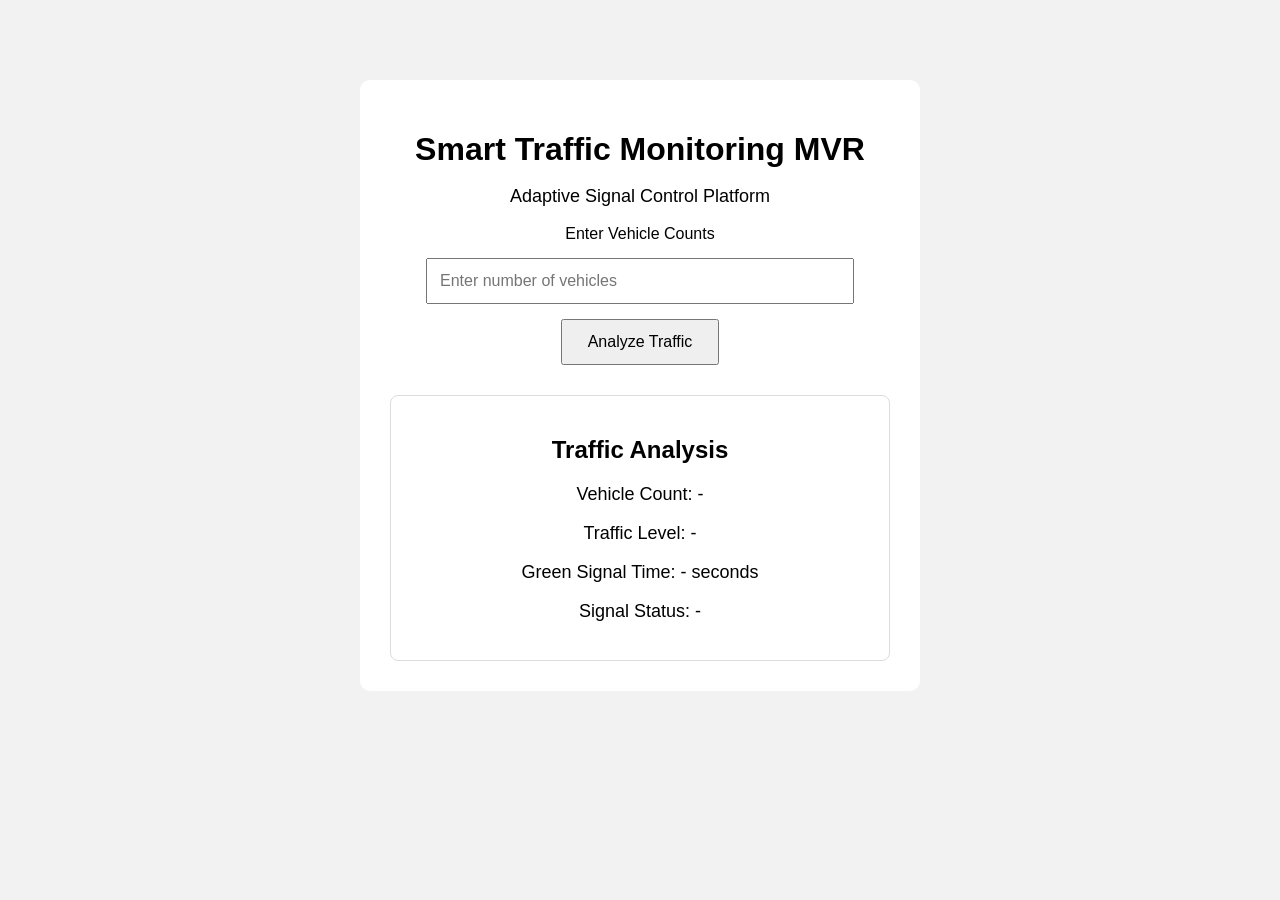
==== frontend/index.html @ 85811a8c "utr" ====
<!DOCTYPE html>
<html>
<head>
    <title>Smart Traffic Monitoring</title>
    <link rel="stylesheet" href="style.css">
</head>

<body>

    <div class="container">

        <h1>Smart Traffic Monitoring MVR</h1>
        <p>Adaptive Signal Control Platform</p>

        <label>Enter Vehicle Counts</label>

        <input type="number" id="vehicleCount" placeholder="Enter number of vehicles">

        <button onclick="analyzeTraffic()">Analyze Traffic</button>

        <div id="result">
            <h2>Traffic Analysis</h2>

            <p>Vehicle Count: <span id="count">-</span></p>
            <p>Traffic Level: <span id="level">-</span></p>
            <p>Green Signal Time: <span id="greenTime">-</span> seconds</p>
            <p>Signal Status: <span id="signal">-</span></p>
        </div>

    </div>

    <script src="script.js"></script>

</body>
</html>
---- frontend/style.css ----
body {
    font-family: Arial, sans-serif;
    background-color: #f2f2f2;
    margin: 0;
    padding: 0;
}

.container {
    width: 500px;
    margin: 80px auto;
    background: white;
    padding: 30px;
    border-radius: 10px;
    text-align: center;
}

h1 {
    margin-bottom: 5px;
}

p {
    font-size: 18px;
}

input {
    width: 80%;
    padding: 12px;
    margin: 15px 0;
    font-size: 16px;
}

button {
    padding: 12px 25px;
    font-size: 16px;
    cursor: pointer;
}

#result {
    margin-top: 30px;
    padding: 20px;
    border: 1px solid #ddd;
    border-radius: 8px;
}
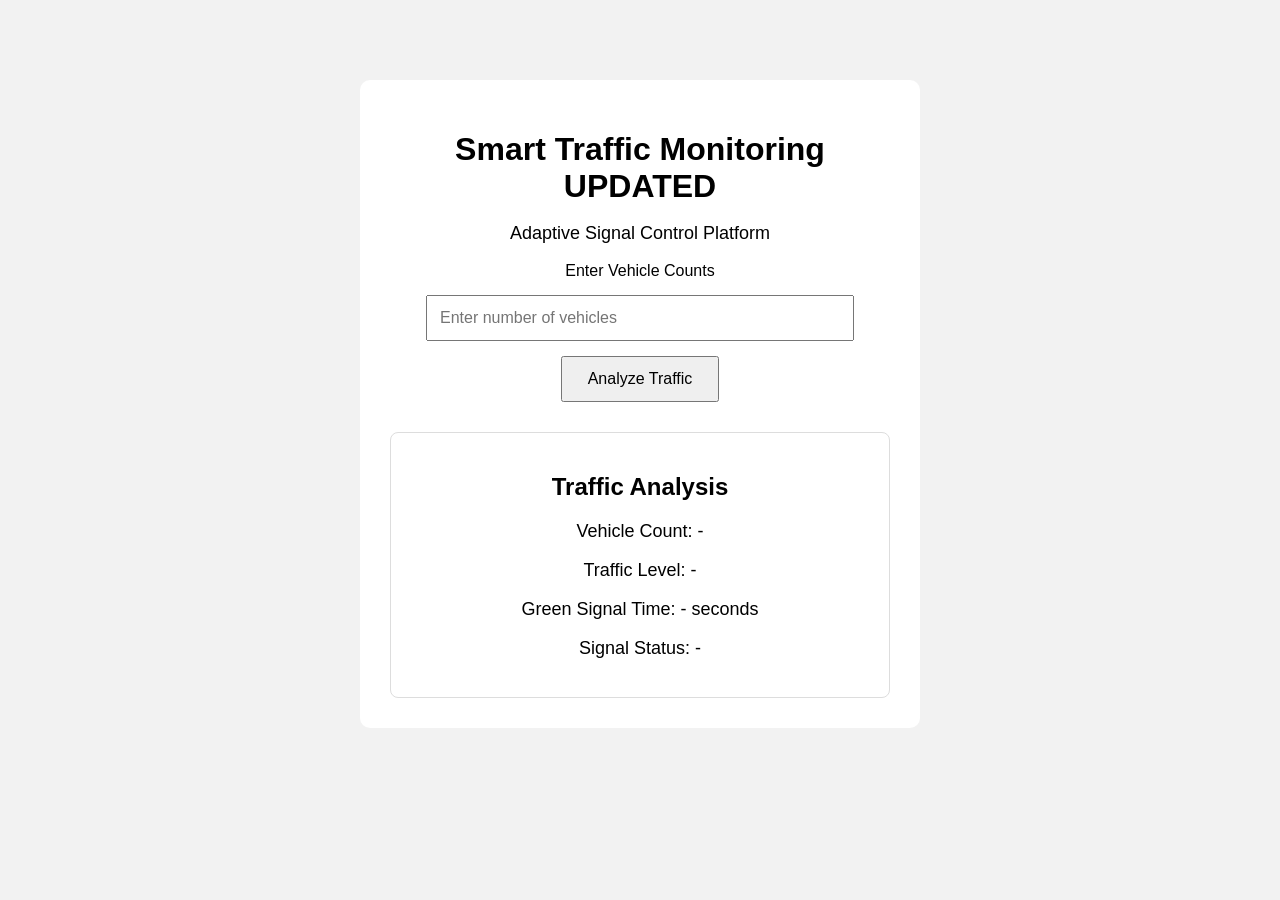
==== commit 7205ae6b: "thew" ====
--- a/frontend/index.html
+++ b/frontend/index.html
@@ -9,7 +9,7 @@
 
     <div class="container">
 
-        <h1>Smart Traffic Monitoring MVR</h1>
+        <h1>Smart Traffic Monitoring UPDATED</h1>
         <p>Adaptive Signal Control Platform</p>
 
         <label>Enter Vehicle Counts</label>
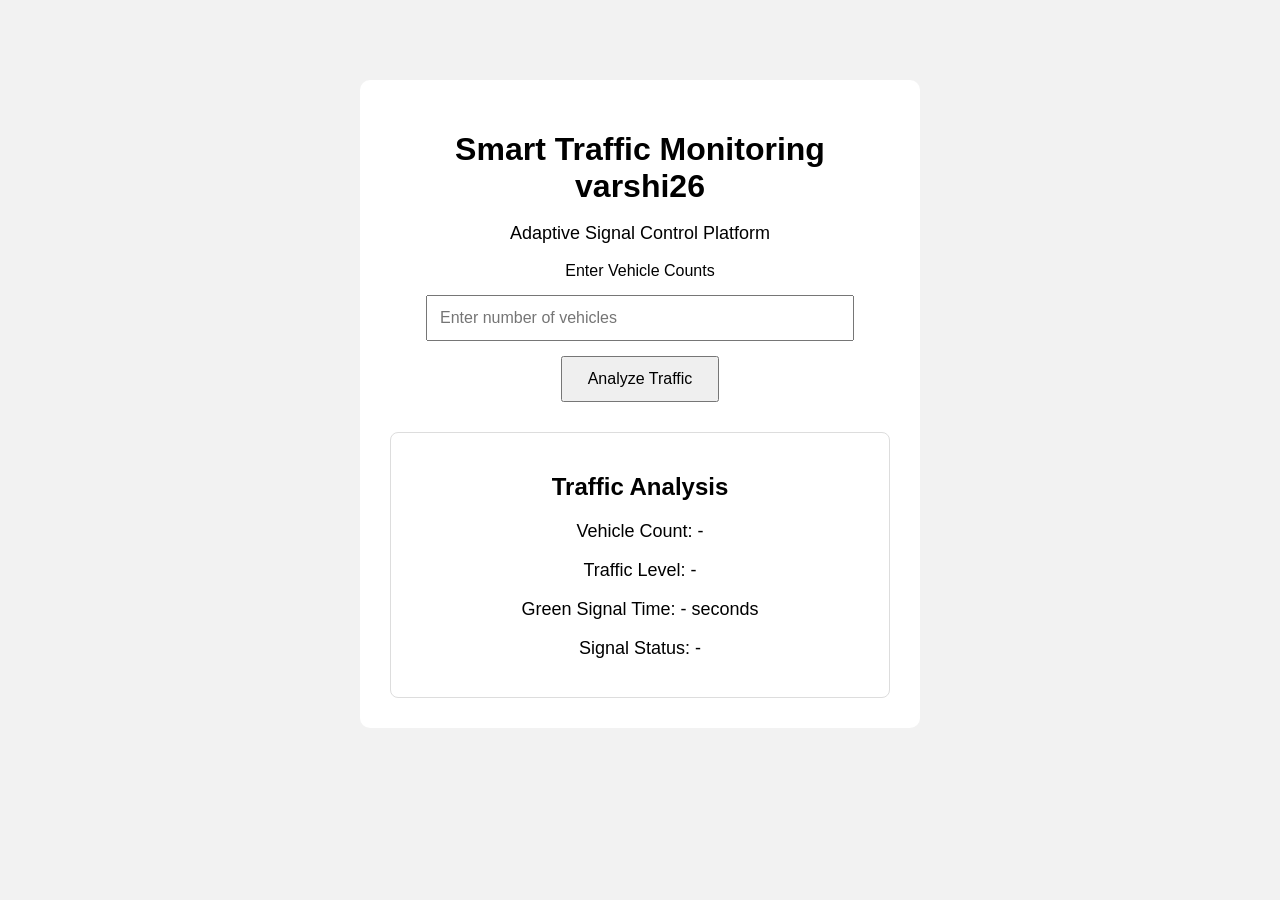
==== commit 15088876: "name26" ====
--- a/frontend/index.html
+++ b/frontend/index.html
@@ -9,7 +9,7 @@
 
     <div class="container">
 
-        <h1>Smart Traffic Monitoring UPDATED</h1>
+        <h1>Smart Traffic Monitoring varshi26</h1>
         <p>Adaptive Signal Control Platform</p>
 
         <label>Enter Vehicle Counts</label>
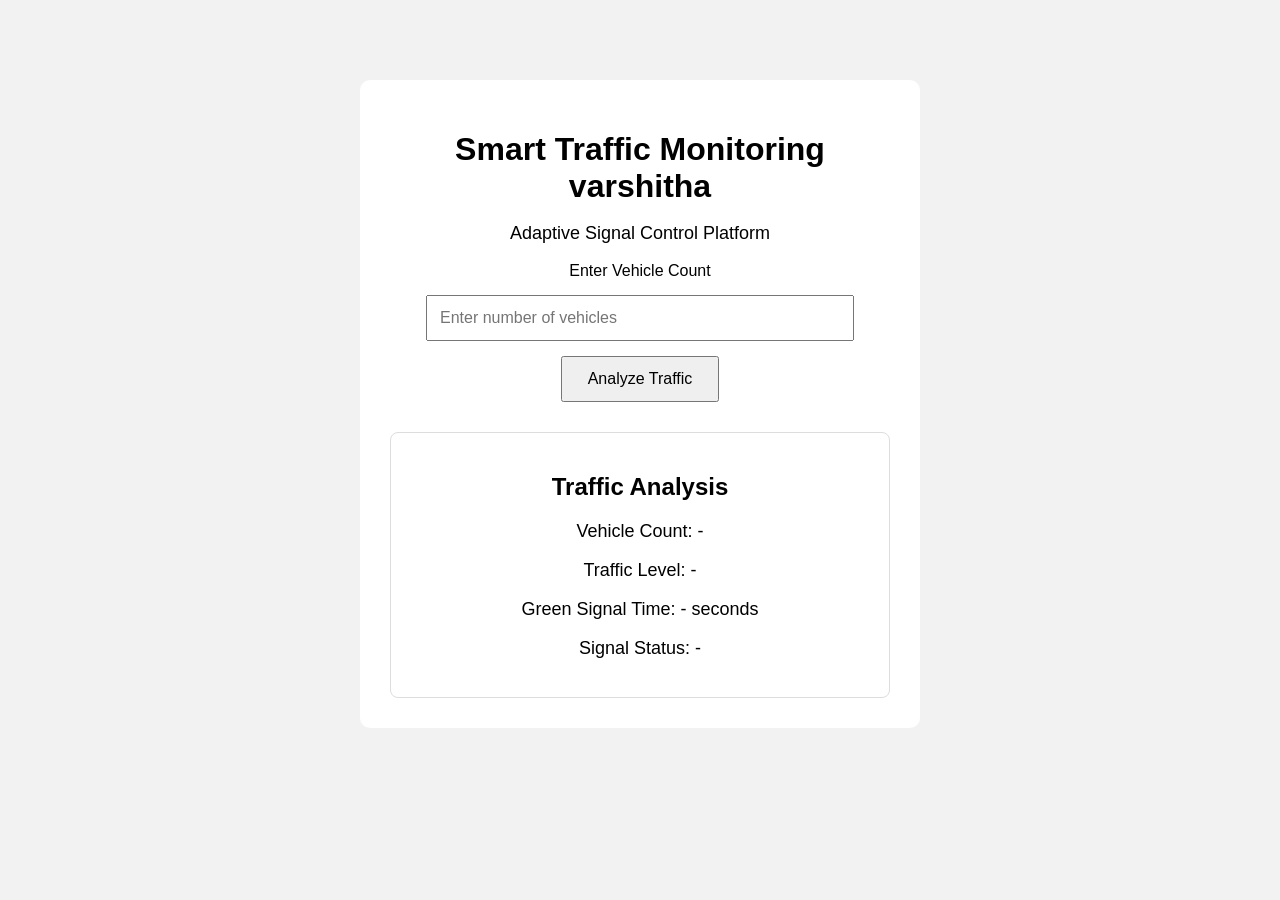
==== commit 7857f09b: "name7" ====
--- a/frontend/index.html
+++ b/frontend/index.html
@@ -9,10 +9,10 @@
 
     <div class="container">
 
-        <h1>Smart Traffic Monitoring varshi26</h1>
+        <h1>Smart Traffic Monitoring varshitha</h1>
         <p>Adaptive Signal Control Platform</p>
 
-        <label>Enter Vehicle Counts</label>
+        <label>Enter Vehicle Count</label>
 
         <input type="number" id="vehicleCount" placeholder="Enter number of vehicles">
 
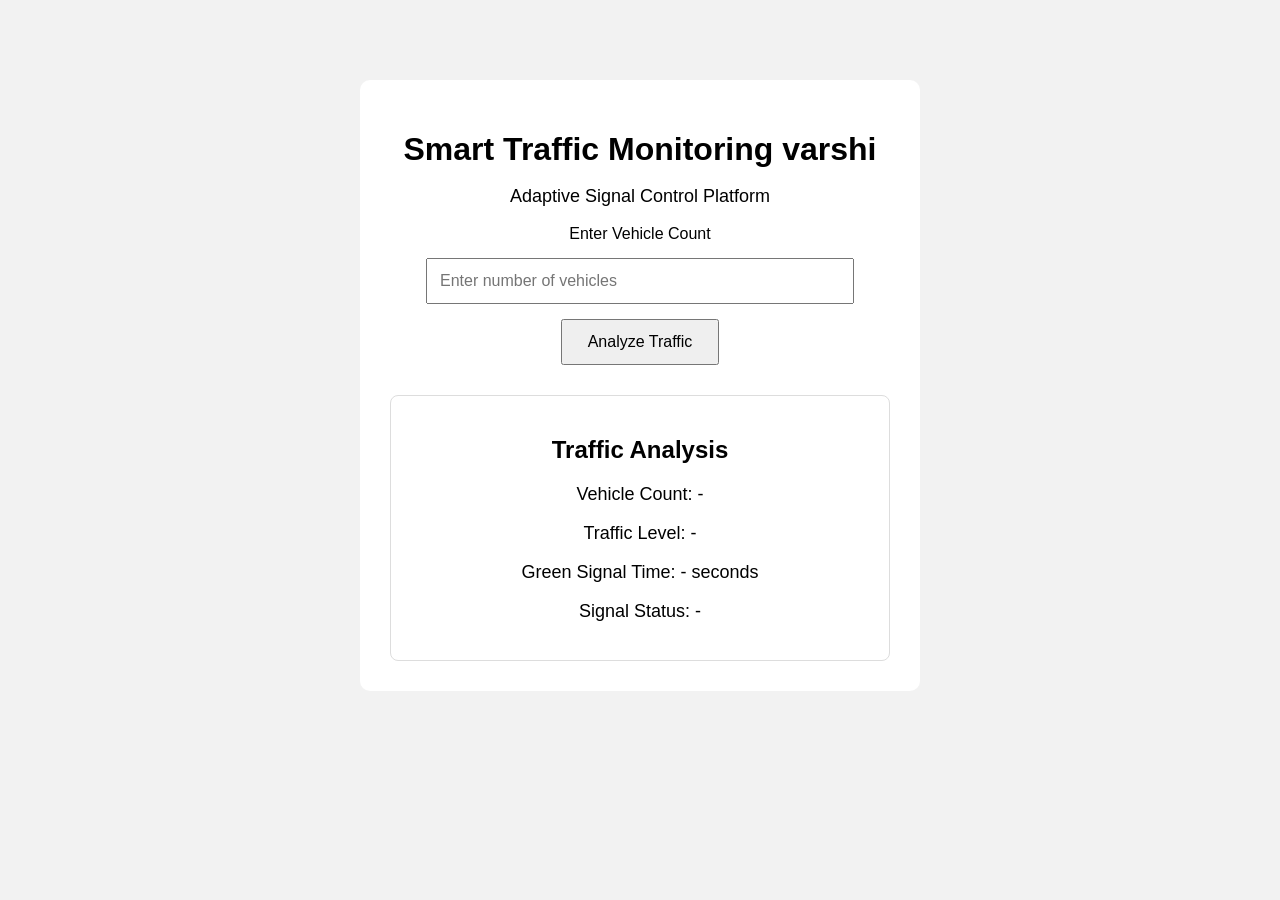
==== commit 2646a589: "987" ====
--- a/frontend/index.html
+++ b/frontend/index.html
@@ -9,7 +9,7 @@
 
     <div class="container">
 
-        <h1>Smart Traffic Monitoring varshitha</h1>
+        <h1>Smart Traffic Monitoring varshi</h1>
         <p>Adaptive Signal Control Platform</p>
 
         <label>Enter Vehicle Count</label>
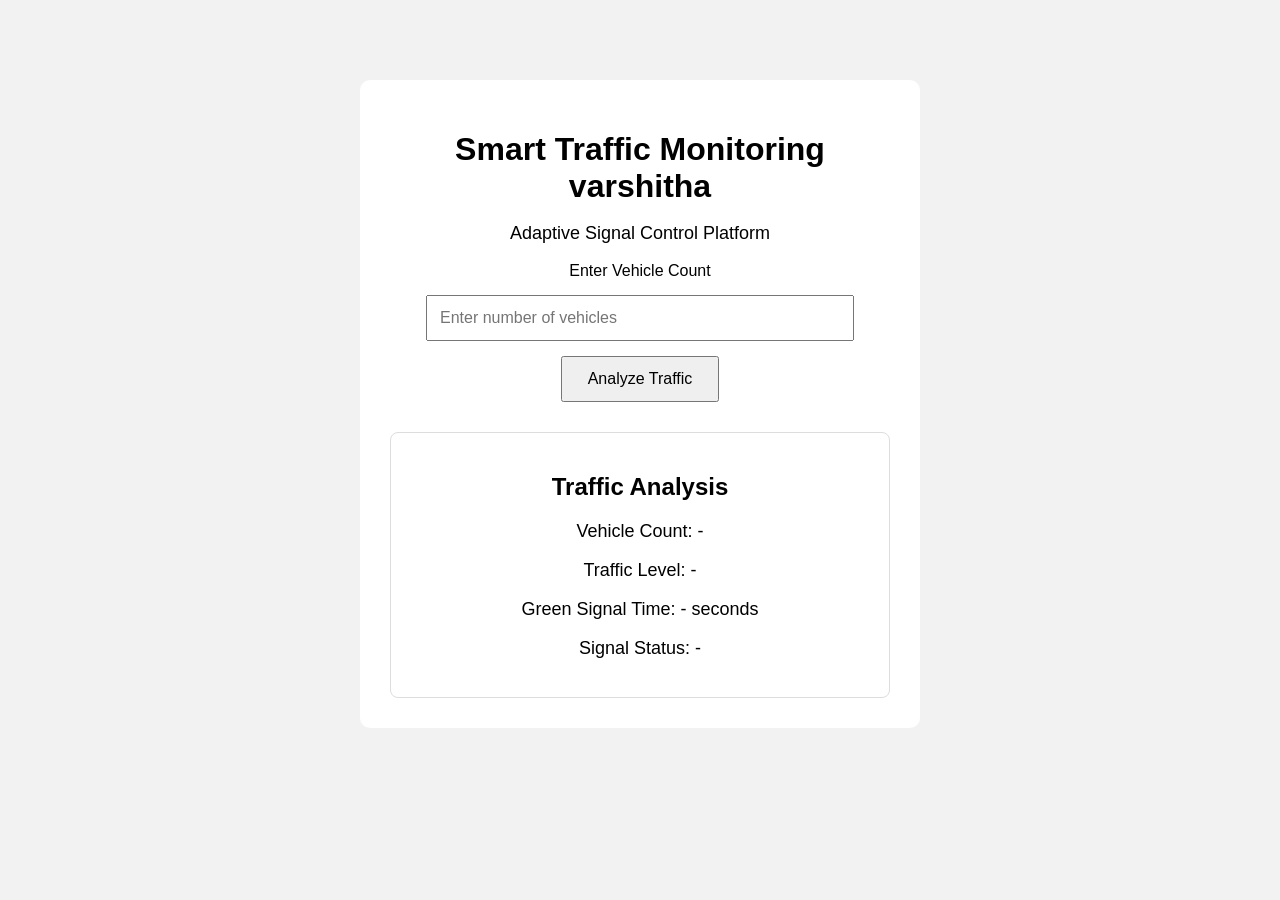
==== commit 31974195: "name78" ====
--- a/frontend/index.html
+++ b/frontend/index.html
@@ -9,7 +9,7 @@
 
     <div class="container">
 
-        <h1>Smart Traffic Monitoring varshi</h1>
+        <h1>Smart Traffic Monitoring varshitha</h1>
         <p>Adaptive Signal Control Platform</p>
 
         <label>Enter Vehicle Count</label>
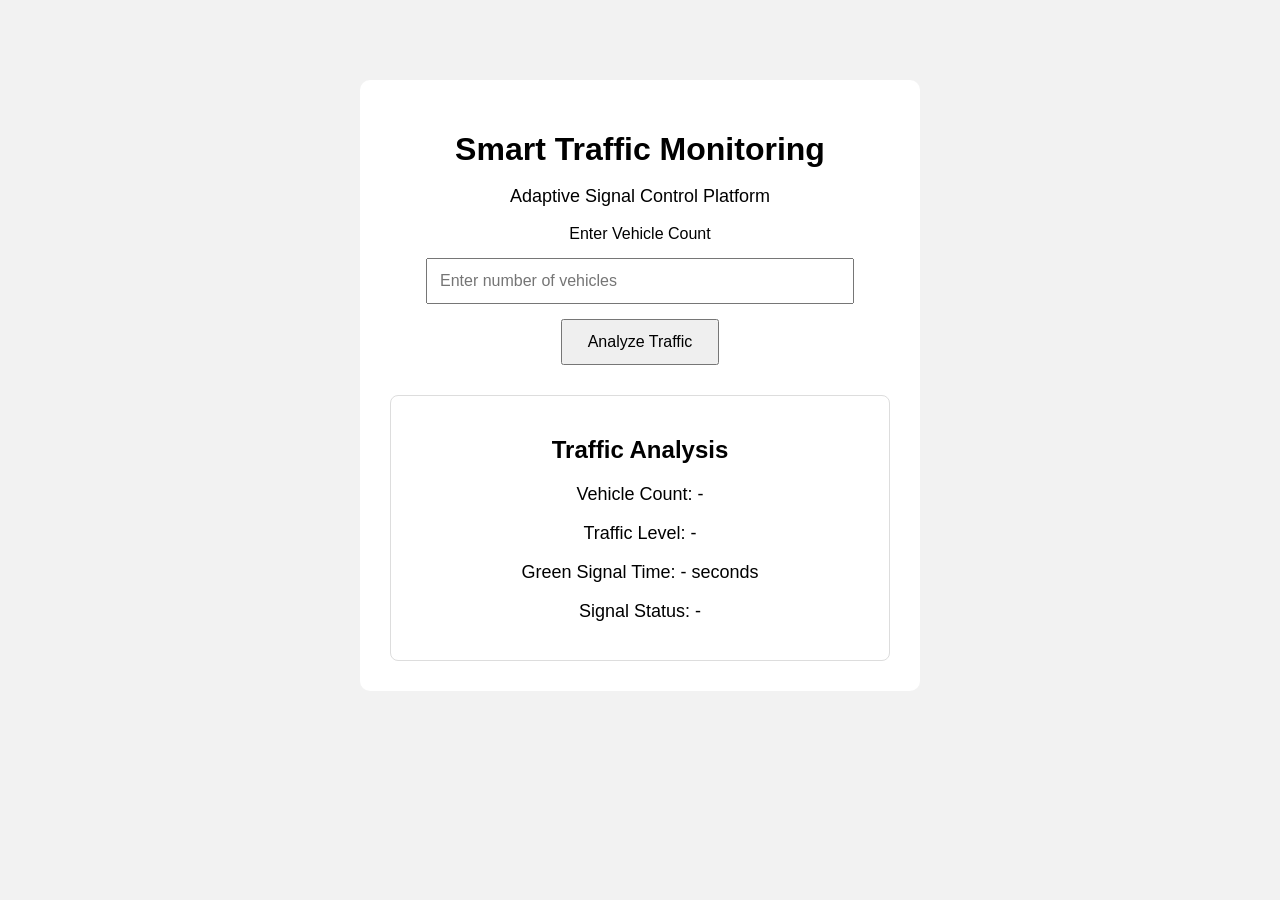
==== commit be5175ff: "678" ====
--- a/frontend/index.html
+++ b/frontend/index.html
@@ -9,7 +9,7 @@
 
     <div class="container">
 
-        <h1>Smart Traffic Monitoring varshitha</h1>
+        <h1>Smart Traffic Monitoring </h1>
         <p>Adaptive Signal Control Platform</p>
 
         <label>Enter Vehicle Count</label>
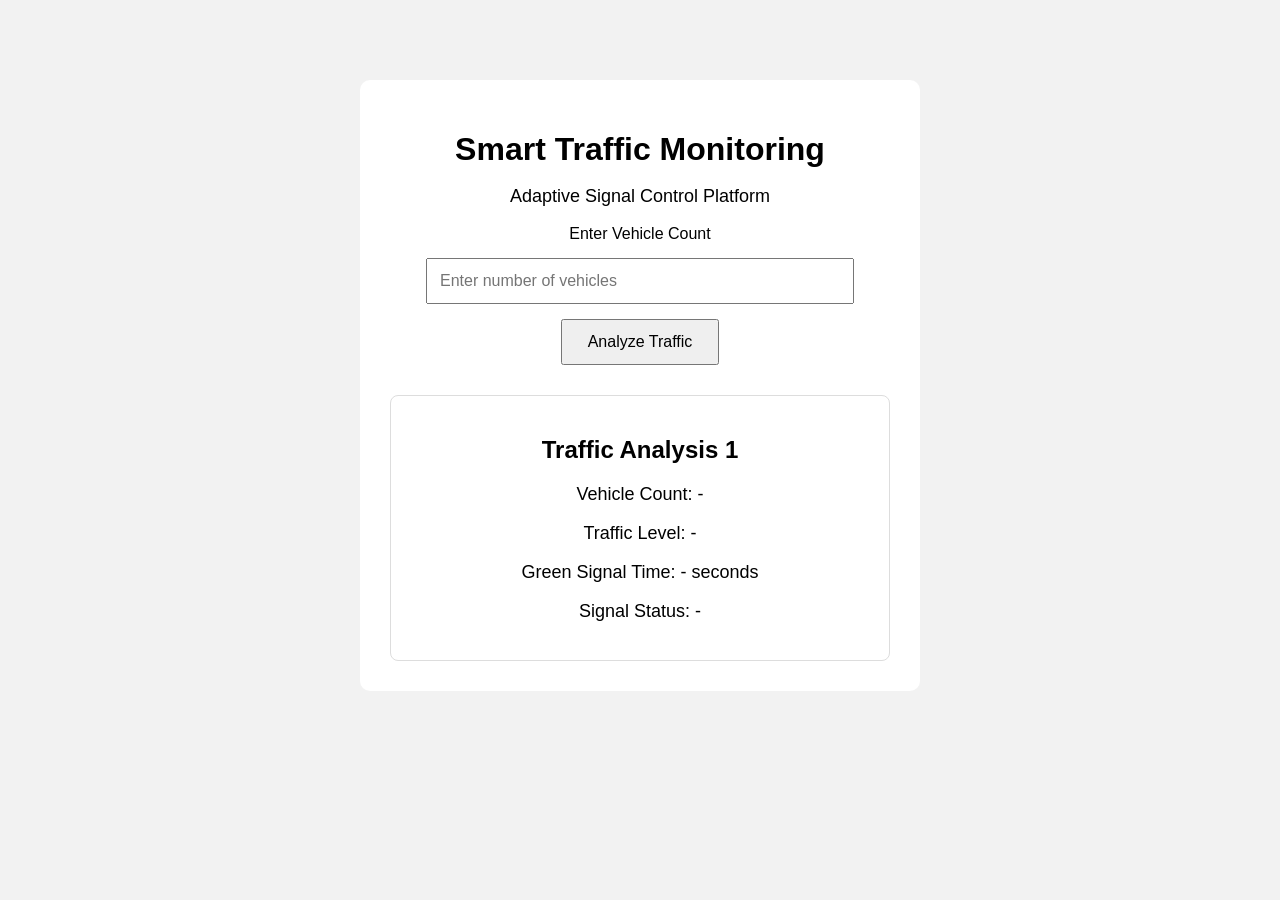
==== commit c48474b0: "90" ====
--- a/frontend/index.html
+++ b/frontend/index.html
@@ -19,7 +19,7 @@
         <button onclick="analyzeTraffic()">Analyze Traffic</button>
 
         <div id="result">
-            <h2>Traffic Analysis</h2>
+            <h2>Traffic Analysis 1</h2>
 
             <p>Vehicle Count: <span id="count">-</span></p>
             <p>Traffic Level: <span id="level">-</span></p>
